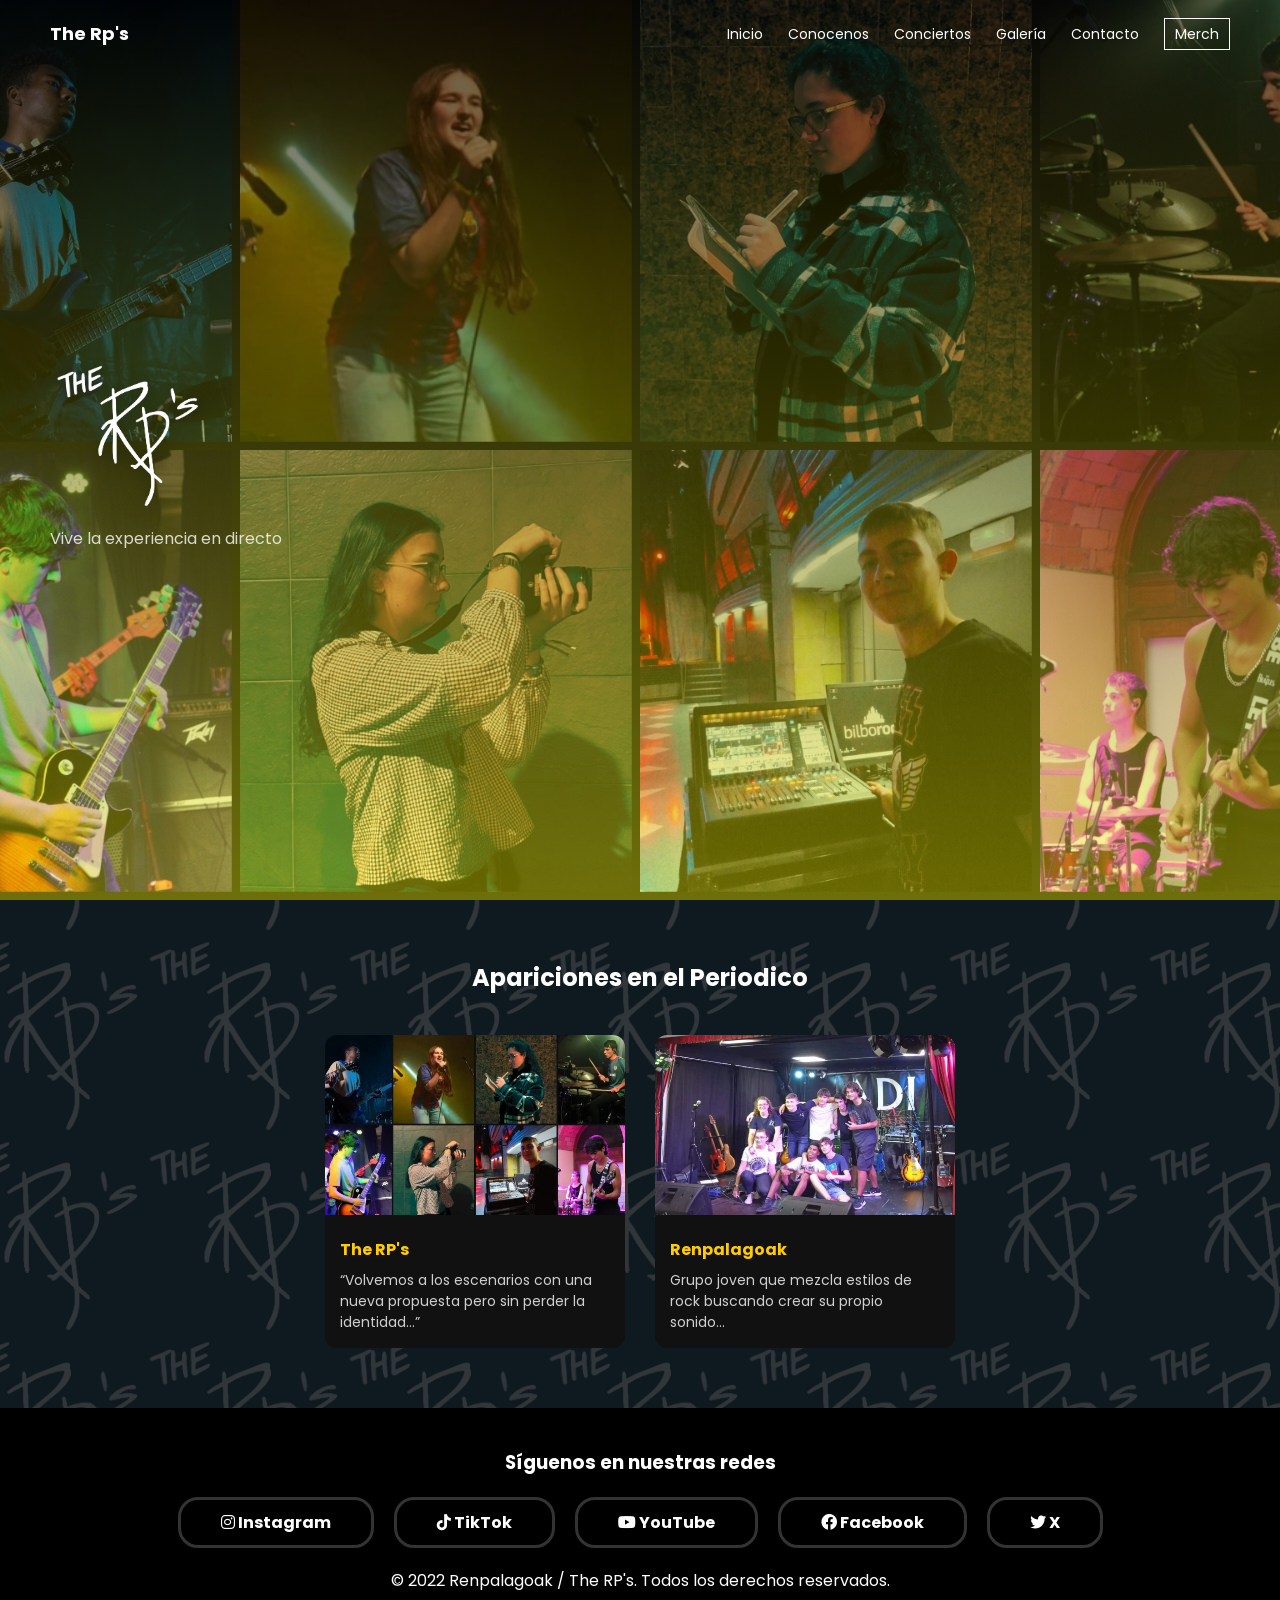
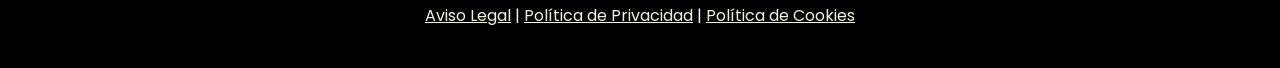
==== index.html @ 379bed2d "Rename inicio.html to index.html" ====
<!DOCTYPE html>
<html lang="es">
<meta name="viewport" content="width=device-width, initial-scale=1.0">

<head>
  <meta charset="UTF-8">
  <title>The RP's - incio
  </title>
  <link rel="icon" type="image/png" href="/Fotos/logo.png">
  <link rel="stylesheet" href="/styles.css">
  <link rel="script" href="scripts.js">
  <link href="https://fonts.googleapis.com/css2?family=Poppins:wght@300;400;600;700&display=swap" rel="stylesheet">
  <link rel="stylesheet" href="https://cdnjs.cloudflare.com/ajax/libs/font-awesome/6.0.0/css/all.min.css">
</head>

<body>

  <!-- HEADER / NAV -->
  <header class="header">
    <nav class="navbar">
      <div class="logo">The Rp's</div>
      <ul class="menu">
        <li><a href="/inicio/">Inicio</a></li>
        <li><a href="/conocenos/">Conocenos</a></li>
        <li><a href="/conciertos/">Conciertos</a></li>
        <li><a href="/fotos/">Galería</a></li>
        <li><a href="/contacto/">Contacto</a></li>
        <li><a href="/merch/" class="btn">Merch</a></li>
      </ul>
    </nav>


    <div class="hero">
      <img src="/Fotos/logo.png" alt="The RP's" class="logo-concierto">
      <p class="animate__fadeInRight animate__slower">Vive la experiencia en directo</p>
    </div>
  </header>

  
<section class="prensa">
  <h3>Apariciones en el Periodico</h3>

  <div class="contenedor-prensa">

    <!-- Periodico 1 -->
    <a href="https://www.enportugalete.com/articulo/portugalujos/the-rps-volvemos-escenarios-nueva-propuesta-perder-identidad/20260421125416018258.html"
      target="_blank" class="card-prensa">
      <img src="/Fotos/noticia1.png" alt="The RP's noticia">
      <div class="info-prensa">
        <h4>The RP's</h4>
        <p>“Volvemos a los escenarios con una nueva propuesta pero sin perder la identidad...”</p>
      </div>
    </a>

    <!-- Periodico 2 -->
    <a href="https://www.enportugalete.com/articulo/portugalujos/renpalagoak/20230926160602016319.html" target="_blank"
      class="card-prensa">
      <img src="/Fotos/noticia2.png" alt="Renpalagoak noticia">
      <div class="info-prensa">
        <h4>Renpalagoak</h4>
        <p>Grupo joven que mezcla estilos de rock buscando crear su propio sonido...</p>
      </div>
    </a>

  </div>
</section>



  <section class="redes-sociales">
    <h3>Síguenos en nuestras redes</h3>
    <div class="contenedor-iconos">
      <a href="https://instagram.com/the_rp_s" target="_blank" class="red-link">
        <i class="fab fa-instagram"></i> Instagram
      </a>

      <a href="https://www.tiktok.com/@the_rp_s" target="_blank" class="red-link">
        <i class="fab fa-tiktok"></i> TikTok
      </a>

      <a href="https://www.youtube.com/@Renpalagoak" target="_blank" class="red-link">
        <i class="fab fa-youtube"></i> YouTube
      </a>

      <a href="https://www.facebook.com/profile.php?id=61555037274099&sk=photos" target="_blank" class="red-link">
        <i class="fab fa-facebook"></i> Facebook
      </a>

      <a href="https://x.com/renpalagoak" target="_blank" class="red-link">
        <i class="fab fa-twitter"></i> X
      </a>

    </div>
    <div id="pie-pagina" style="margin-top: 20px;">
      <p>&copy; 2022 Renpalagoak / The RP's. Todos los derechos reservados.</p>
      <p style="margin-top: 10px;">
        <a href="../../Politicas/aviso-legal.txt" target="_blank" style="color: beige;">Aviso Legal</a> |
        <a href="../../Politicas/politica-privacidad.txt" target="_blank" style="color: beige;">Política de Privacidad</a> |
        <a href="../../Politicas/politica-cookies.txt" target="_blank" style="color: beige;">Política de Cookies</a>
      </p>
    </div>
  </section>

</body>

</html>
---- styles.css ----
* {
    margin: 0;
    padding: 0;
    box-sizing: border-box;
    font-family: Arial, Helvetica, sans-serif;
}

/* BODY */
body {
    background-color: #0f1a20;
    color: white;
}

/* HEADER */
.header {
    height: 100vh;
    background: linear-gradient(
        rgba(0, 0, 0, 0.6),
        rgba(255, 255, 0,0.4)
    ),
    url("Fotos/fotoprincipal.jpeg");
    background-size: cover;
    background-position: center;
    background-repeat: no-repeat;
}

/* NAVBAR */
.navbar {
    display: flex;
    justify-content: space-between;
    align-items: center;
    padding: 20px 50px;
}

.logo {
    font-weight: bold;
    font-size: 18px;
}

.menu {
    list-style: none;
    display: flex;
    gap: 25px;
}

.menu a {
    text-decoration: none;
    color: white;
    font-size: 14px;
}

.menu .btn {
    border: 1px solid white;
    padding: 5px 10px;
}

/* HERO */
.hero {
    position: absolute;
    top: 40%;
    left: 50px;
}

.logo-concierto {
    width: 150px;
    max-width: 99%;
    height: auto;
    margin-bottom: 10px;
    filter: drop-shadow(2px 2px 10px rgba(0,0,0,0.5));
}

.hero h1 {
    font-size: 50px;
    margin-bottom: 10px;
}

.hero p {
    margin-bottom: 20px;
    opacity: 0.8;
}

.btn-hero {
    background: transparent;
    border: 1px solid white;
    padding: 10px 20px;
    color: white;
    cursor: pointer;
}

/* PRENSA */
.prensa {
    text-align: center;
    padding: 60px 20px;
}

.prensa h3 {
    margin-bottom: 40px;
    font-size: 24px;
}

.contenedor-prensa {
    display: flex;
    justify-content: center;
    gap: 30px;
    flex-wrap: wrap;
}

/* TARJETAS */
.card-prensa {
    width: 300px;
    background: #111;
    border-radius: 12px;
    overflow: hidden;
    text-decoration: none;
    color: white;
    transition: all 0.3s ease;
}

.card-prensa img {
    width: 100%;
    height: 180px;
    object-fit: cover;
    transition: 0.3s;
}

.info-prensa {
    padding: 15px;
    text-align: left;
}

.info-prensa h4 {
    color: #ffcc00;
    margin-bottom: 8px;
}

.info-prensa p {
    font-size: 14px;
    opacity: 0.8;
}

/* HOVER PRO */
.card-prensa:hover {
    transform: translateY(-8px);
    box-shadow: 0 15px 30px rgba(0,0,0,0.6);
}

.card-prensa:hover img {
    transform: scale(1.05);
}

.redes-sociales {
    text-align: center;
    padding: 40px 20px;
    background-color: black;
}

.contenedor-iconos {
    display: flex;
    justify-content: center;
    gap: 20px;
    margin-top: 20px;
}

.red-link {
    text-decoration: none;
    color: white;
    font-weight: bold;
    padding: 10px 40px;
    border: 3px solid #333;
    border-radius: 20px;
    transition: all 0.3s ease;
}

.red-link:hover {
    background-color: #333;
    color: white;
    transform: translateY(-3px);
}

/* MERCH */
.merch-header {
    text-align: center;
    padding: 60px 20px;
}

.merch-header h1 {
    font-size: 40px;
    margin-bottom: 10px;
}

.merch-header p {
    opacity: 0.8;
}

.merch-container {
    display: flex;
    justify-content: center;
    gap: 30px;
    padding: 40px;
    flex-wrap: wrap;
}

/* TARJETAS */
.product-card {
    background: #111;
    border-radius: 12px;
    width: 260px;
    overflow: hidden;
    transition: 0.3s;
}

.product-card:hover {
    transform: translateY(-8px);
    box-shadow: 0 10px 25px rgba(0,0,0,0.5);
}

.product-img img {
    width: 100%;
    height: 200px;
    object-fit: cover;
}

.product-info {
    padding: 15px;
    text-align: center;
}

.product-info h3 {
    margin-bottom: 10px;
}

.price {
    color: #ffcc00;
    font-weight: bold;
    margin-bottom: 15px;
}

.btn-buy {
    background: #ffcc00;
    border: none;
    padding: 10px 15px;
    cursor: pointer;
    border-radius: 20px;
    font-weight: bold;
    transition: 0.3s;
}

.btn-buy:hover {
    background: #ffaa00;
}

.red-link:hover {
    background-color: #333;
    color: white;
    transform: translateY(-3px);
}

/* HEADER MERCH */
.header-merch {
    height: 50vh;
    background: linear-gradient(
        rgba(0, 0, 0, 0.6),
        rgba(255, 255, 0,0.4)
    ),
    url("Fotos/fotoprincipal.jpeg");
    background-size: cover;
    background-position: center;
    background-repeat: no-repeat;
    position: relative;
}

.header-merch .hero {
    position: absolute;
    top: 40%;
    left: 50px;
}

.header-merch .hero h1 {
    font-size: 50px;
    margin-bottom: 10px;
}

.header-merch .hero p {
    margin-bottom: 20px;
    opacity: 0.8;
}

/* MERCH CONTAINER */
.merch-container {
    display: flex;
    justify-content: center;
    gap: 30px;
    padding: 50px 20px;
    flex-wrap: wrap;
}

.product-card {
    background: #1a1a1a;
    border-radius: 10px;
    overflow: hidden;
    width: 300px;
    transition: transform 0.3s ease;
}

.product-card:hover {
    transform: translateY(-10px);
}

.product-img {
    width: 100%;
    height: 250px;
    overflow: hidden;
}

.product-img img {
    width: 100%;
    height: 100%;
    object-fit: cover;
}

.product-info {
    padding: 20px;
    text-align: center;
}

.product-info h3 {
    margin-bottom: 10px;
    font-size: 18px;
}

.price {
    font-size: 24px;
    font-weight: bold;
    color: #ffd700;
    margin-bottom: 15px;
}

.btn-buy {
    background: transparent;
    border: 1px solid white;
    padding: 10px 20px;
    color: white;
    cursor: pointer;
    transition: all 0.3s ease;
}

.btn-buy:hover {
    background: white;
    color: #0f1a20;
}

/* CONÓCENOS */
* {
    font-family: 'Poppins', sans-serif;
}

.conocenos {
    max-width: 900px;
    margin: 4rem auto;
    padding: 3rem 2rem;
    text-align: center;
    background: rgba(255, 255, 255, 0.05);
    border-radius: 25px;
    backdrop-filter: blur(15px);
    box-shadow: 0 25px 50px rgba(0, 0, 0, 0.4);
}

.conocenos h2 {
    font-size: 2.5rem;
    background: linear-gradient(45deg, #ffd700, #ffed4a);
    -webkit-background-clip: text;
    -webkit-text-fill-color: transparent;
    background-clip: text;
    margin-bottom: 1.5rem;
    font-weight: 700;
}

.conocenos p {
    font-size: 1.1rem;
    line-height: 1.8;
    opacity: 0.9;
    max-width: 700px;
    margin: 0 auto 1.5rem;
}

.members-grid {
    display: grid;
    grid-template-columns: repeat(auto-fit, minmax(400px, 1fr));
    gap: 3rem;
    padding: 5rem 2rem;
    max-width: 1400px;
    margin: 0 auto;
}

.member-card {
    display: flex;
    align-items: center;
    gap: 1.5rem;
    background: linear-gradient(135deg, rgba(26, 26, 26, 0.9), rgba(42, 42, 42, 1));
    border-radius: 25px;
    padding: 2.5rem;
    box-shadow: 0 20px 40px rgba(0, 0, 0, 0.6);
    transition: all 0.4s ease;
    border: 1px solid rgba(255, 215, 0, 0.2);
    position: relative;
    overflow: hidden;
}

.member-card::before {
    content: '';
    position: absolute;
    top: 0;
    left: 0;
    right: 0;
    height: 4px;
    background: linear-gradient(90deg, #ffd700, #ffed4a);
}

.member-card:hover {
    transform: translateY(-15px) scale(1.02);
    box-shadow: 0 35px 70px rgba(255, 215, 0, 0.3);
}

.side-img {
    width: 70px;
    height: 70px;
    object-fit: cover;
    opacity: 0.8;
    transition: all 0.3s ease;
    flex-shrink: 0;
}

.side-img:hover {
    opacity: 1;
    transform: scale(1.1);
}

.member-img {
    width: 150px;
    height: 150px;
    object-fit: cover;
    border-radius: 10%;
    box-shadow: 0 15px 35px rgba(0, 0, 0, 0.7);
    border: 2px solid #ffd700;
    flex-shrink: 0;
}

.member-content {
    flex: 1;
    display: flex;
    flex-direction: column;
    align-items: center;
    gap: 1rem;
    text-align: center;
}

.member-article h3 {
    font-size: 1.8rem;
    background: linear-gradient(45deg, #ffd700, #ffed4a);
    -webkit-background-clip: text;
    -webkit-text-fill-color: transparent;
    background-clip: text;
    margin-bottom: 1rem;
    font-weight: 600;
}

.member-article p {
    font-size: 1.05rem;
    line-height: 1.7;
    opacity: 0.95;
}

.footer {
    text-align: center;
    padding: 2.5rem 2rem;
    background: rgba(0, 0, 0, 0.5);
    margin-top: 3rem;
}

.footer p {
    margin-bottom: 0.5rem;
}

.footer a {
    color: #ffd700;
    text-decoration: none;
    transition: color 0.3s;
}

.footer a:hover {
    color: #ffed4a;
    text-decoration: underline;
}

.separator {
    width: 80%;
    height: 1px;
    background-color: #000000;
    margin: 2rem auto;
    border: #333 solid 10px;
    font-size: larger;
}

.programmer-img {
    width: 200px;
    height: 200px;
    object-fit: cover;
    border-radius: 10%;
    box-shadow: 0 15px 35px rgba(0, 0, 0, 0.7);
    border: 4px solid #ffd700;
    margin-top: 2rem;
}

/* RESPONSIVE */
@media (max-width: 1024px) {
    .header { height: 50vh; background-position: top; }
    .header-merch { height: 45vh; background-position: top; }
    .header-merch .hero { top: 50%; left: 20px; }
    .header-merch .hero h1 { font-size: 2.5rem; }
    .hero { top: 30%; left: 20px; font-size: smaller; }
    .members-grid { grid-template-columns: repeat(auto-fit, minmax(350px, 1fr)); gap: 2rem; }
    .contenedor-iconos { flex-direction: column; gap: 15px; }
    .conocenos { margin: 2rem 1rem; padding: 2.5rem 1.5rem; }
}

@media (max-width: 768px) {
    .header { height: 40vh; background-position: top; }
    .header-merch { height: 35vh; background-position: top; }
    .header-merch .hero { top: 45%; left: 20px; }
    .header-merch .hero h1 { font-size: 2rem; }
    .members-grid { grid-template-columns: 1fr; padding: 3rem 1rem; gap: 2rem; }
    .member-card { flex-direction: column; gap: 1.5rem; padding: 2rem; }
    .conocenos { margin: 2rem 1rem; padding: 2.5rem 1.5rem; }
    .conocenos h2 { font-size: 2rem; }
    .hero { top: 20%; left: 20px; font-size: smaller; }
    .contenedor-iconos { flex-direction: column; gap: 15px; }
}

@media (max-width: 480px) {
    .header { height: 30vh; background-position: top; }
    .header-merch { height: 25vh; background-position: top; }
    .header-merch .hero { top: 60%; left: 15px; }
    .header-merch .hero h1 { font-size: 1rem; }
    .hero { top: 12%; left: 15px; font-size: 14px; }
    .hero img { width: 50px; height: auto; }
    .navbar { padding: 15px 20px; flex-direction: column; gap: 1rem; }
    .logo { font-size: 24px; }
    .menu { gap: 15px; }
    .contenedor-iconos { flex-direction: column; gap: 15px; }
    .conocenos { margin: 2rem 1rem; top: 2rem; padding: 2.5rem 1.5rem; }
    .conocenos h2 { font-size: 1.5rem; }
    .conocenos p { font-size: 0.9rem; }
}

/* CALENDARIO (Conciertos) */

.eventos-proximos {
    display: flex;
    flex-direction: column;
    gap: 20px;
    margin-top: 20px;
    margin-bottom: 40px;
}

.evento {
    background: rgba(255, 255, 255, 0.05);
    border-radius: 12px;
    padding: 20px;
    border: 1px solid rgba(255, 255, 255, 0.1);
    transition: all 0.3s ease;
    backdrop-filter: blur(10px);
}

.calendario-page {
    padding: 40px 20px 60px;
    max-width: 1200px;
    margin: 0 auto;
}

.calendario-page h2 { margin-bottom: 10px; text-align: center; }

.calendario-wrap {
    margin-top: 18px;
    display: grid;
    grid-template-columns: 1.3fr 1fr;
    gap: 16px;
    align-items: start;
}

.calendario-header {
    grid-column: 1 / -1;
    display: flex;
    justify-content: space-between;
    align-items: center;
    gap: 12px;
    padding: 16px 18px;
    background: rgba(255,255,255,0.05);
    border-radius: 16px;
    backdrop-filter: blur(10px);
}

.calendario-controls {
    display: flex;
    align-items: center;
    gap: 12px;
}

.calendario-titulo {
    min-width: 160px;
    text-align: center;
    font-weight: 700;
    letter-spacing: 0.2px;
}

.btn-cal {
    background: transparent;
    border: 1px solid rgba(255, 255, 255, 0.45);
    color: white;
    width: 38px;
    height: 38px;
    border-radius: 12px;
    cursor: pointer;
    transition: 0.2s;
}

.btn-cal:hover { border-color: #ffd700; transform: translateY(-1px); }

.calendario-grid {
    grid-column: 1;
    display: grid;
    grid-template-columns: repeat(7, 1fr);
    gap: 8px;
    padding: 16px;
    background: rgba(255,255,255,0.04);
    border-radius: 16px;
    backdrop-filter: blur(10px);
}

.dia-nombre {
    text-align: center;
    font-weight: 700;
    opacity: 0.85;
    padding: 6px 0;
    border-bottom: 1px dashed rgba(255,255,255,0.12);
    backdrop-filter: blur(10px);
}

.calendario-dias {
    grid-column: 1;
    display: grid;
    grid-template-columns: repeat(7, 1fr);
    gap: 8px;
    padding: 0 16px 16px;
    background: rgba(255,255,255,0.04);
    border-radius: 16px;
    margin-top: -8px;
    backdrop-filter: blur(10px);
}

.dia {
    height: 72px;
    border-radius: 14px;
    border: 1px solid rgba(255,255,255,0.12);
    background: rgba(17,17,17,0.3);
    cursor: pointer;
    color: white;
    padding: 8px;
    text-align: left;
    display: flex;
    flex-direction: column;
    justify-content: space-between;
    backdrop-filter: blur(10px);
}

.dia-empty {
    border: 1px dashed rgba(255,255,255,0.08);
    background: transparent;
    cursor: default;
    backdrop-filter: blur(10px);
}

.dia:hover { border-color: rgba(255,215,0,0.45); transform: translateY(-1px); }

.dia-selected { border-color: #ffd700; background: rgba(255, 215, 0, 0.08); }

.dia-num { font-weight: 700; font-size: 14px; }

.dia-dots {
    display: flex;
    gap: 4px;
    flex-wrap: wrap;
    align-items: center;
}

.dot {
    width: 7px;
    height: 7px;
    border-radius: 50%;
    background: #ffd700;
    display: inline-block;
}

.dot-more {
    font-size: 11px;
    opacity: 0.9;
    color: #ffd700;
}

.calendario-panel {
    grid-column: 2;
    padding: 18px;
    background: rgba(255,255,255,0.04);
    border-radius: 16px;
    border: 1px solid rgba(255,255,255,0.08);
    backdrop-filter: blur(10px);
}

.eventos-list { margin-top: 12px; display: flex; flex-direction: column; gap: 10px; }

.evento-item {
    padding: 12px 12px;
    border-radius: 14px;
    border: 1px solid rgba(255,255,255,0.10);
    background: rgba(10,10,10,0.25);
    display: flex;
    justify-content: space-between;
    gap: 10px;
    backdrop-filter: blur(10px);
}

.evento-title { font-weight: 700; margin-bottom: 6px; }

.evento-meta, .evento-desc { font-size: 13px; opacity: 0.9; }

.meta-label { color: #ffd700; font-weight: 700; }

.evento-actions { display: flex; align-items: flex-start; }

.btn-del {
    background: transparent;
    border: 1px solid rgba(255,255,255,0.25);
    color: white;
    border-radius: 12px;
    padding: 6px 10px;
    cursor: pointer;
}

.btn-del:hover { border-color: #ff5b5b; color: #ffb3b3; }

.evento-empty { padding: 12px; border-radius: 14px; border: 1px dashed rgba(255,255,255,0.2); opacity: 0.9; }

.evento-form {
    margin-top: 14px;
    padding-top: 14px;
    border-top: 1px solid rgba(255,255,255,0.10);
    backdrop-filter: blur(10px);
}

.evento-form h4 { margin-bottom: 10px; }

.evento-form form { display: grid; gap: 10px; }

.evento-form label { display: grid; gap: 6px; }

.evento-form span { font-size: 12px; opacity: 0.9; font-weight: 700; }

.evento-form input, .evento-form textarea {
    width: 100%;
    border-radius: 12px;
    border: 1px solid rgba(255,255,255,0.15);
    background: rgba(0,0,0,0.25);
    color: white;
    padding: 10px;
    outline: none;
}

.evento-form input:focus, .evento-form textarea:focus {
    border-color: #ffd700;
}

.form-actions { display: flex; justify-content: flex-end; }

.btn-save {
    background: #ffd700;
    border: none;
    color: #0f1a20;
    padding: 10px 14px;
    border-radius: 14px;
    font-weight: 800;
    cursor: pointer;
}

.btn-save:hover { background: #ffed4a; }

.calendario-note { margin-top: 10px; opacity: 0.8; font-size: 12px; }

.calendario-footer {
    margin-top: 18px;
    text-align: center;
    opacity: 0.9;
}

@media (max-width: 980px) {
    .calendario-wrap { grid-template-columns: 1fr; }
    .calendario-grid, .calendario-dias, .calendario-panel { grid-column: 1; }
}

/* Contacto */
.contacto-container {
    max-width: 600px;
    margin: 4rem auto;
    padding: 3rem 2rem;
    background: rgba(255, 255, 255, 0.05);
    border-radius: 25px;
    backdrop-filter: blur(15px);
    box-shadow: 0 25px 50px rgba(0, 0, 0, 0.4);
}

.contacto-container h1 {
    font-size: 2.5rem;
    background: linear-gradient(45deg, #ffd700, #ffed4a);
    -webkit-background-clip: text;
    -webkit-text-fill-color: transparent;
    background-clip: text;
    margin-bottom: 1.5rem;
    font-weight: 700;
}

.contacto-form {
    display: flex;
    flex-direction: column;
    gap: 1.5rem;
}

.contacto-form label {
    display: flex;
    flex-direction: column;
    gap: 6px;
    font-weight: 600;
}

.contacto-info {
    display: flex;
    flex-direction: column;
    gap: 1.5rem;
    margin-bottom: 2rem;
}

.contacto-item {
    display: flex;
    align-items: center;
    gap: 12px;
}

/* FONDO */
body {
    background-color: #0f1a20 !important;
    background: url("/Fotos/logoFondo.png") repeat center/ 200px 200px;
}
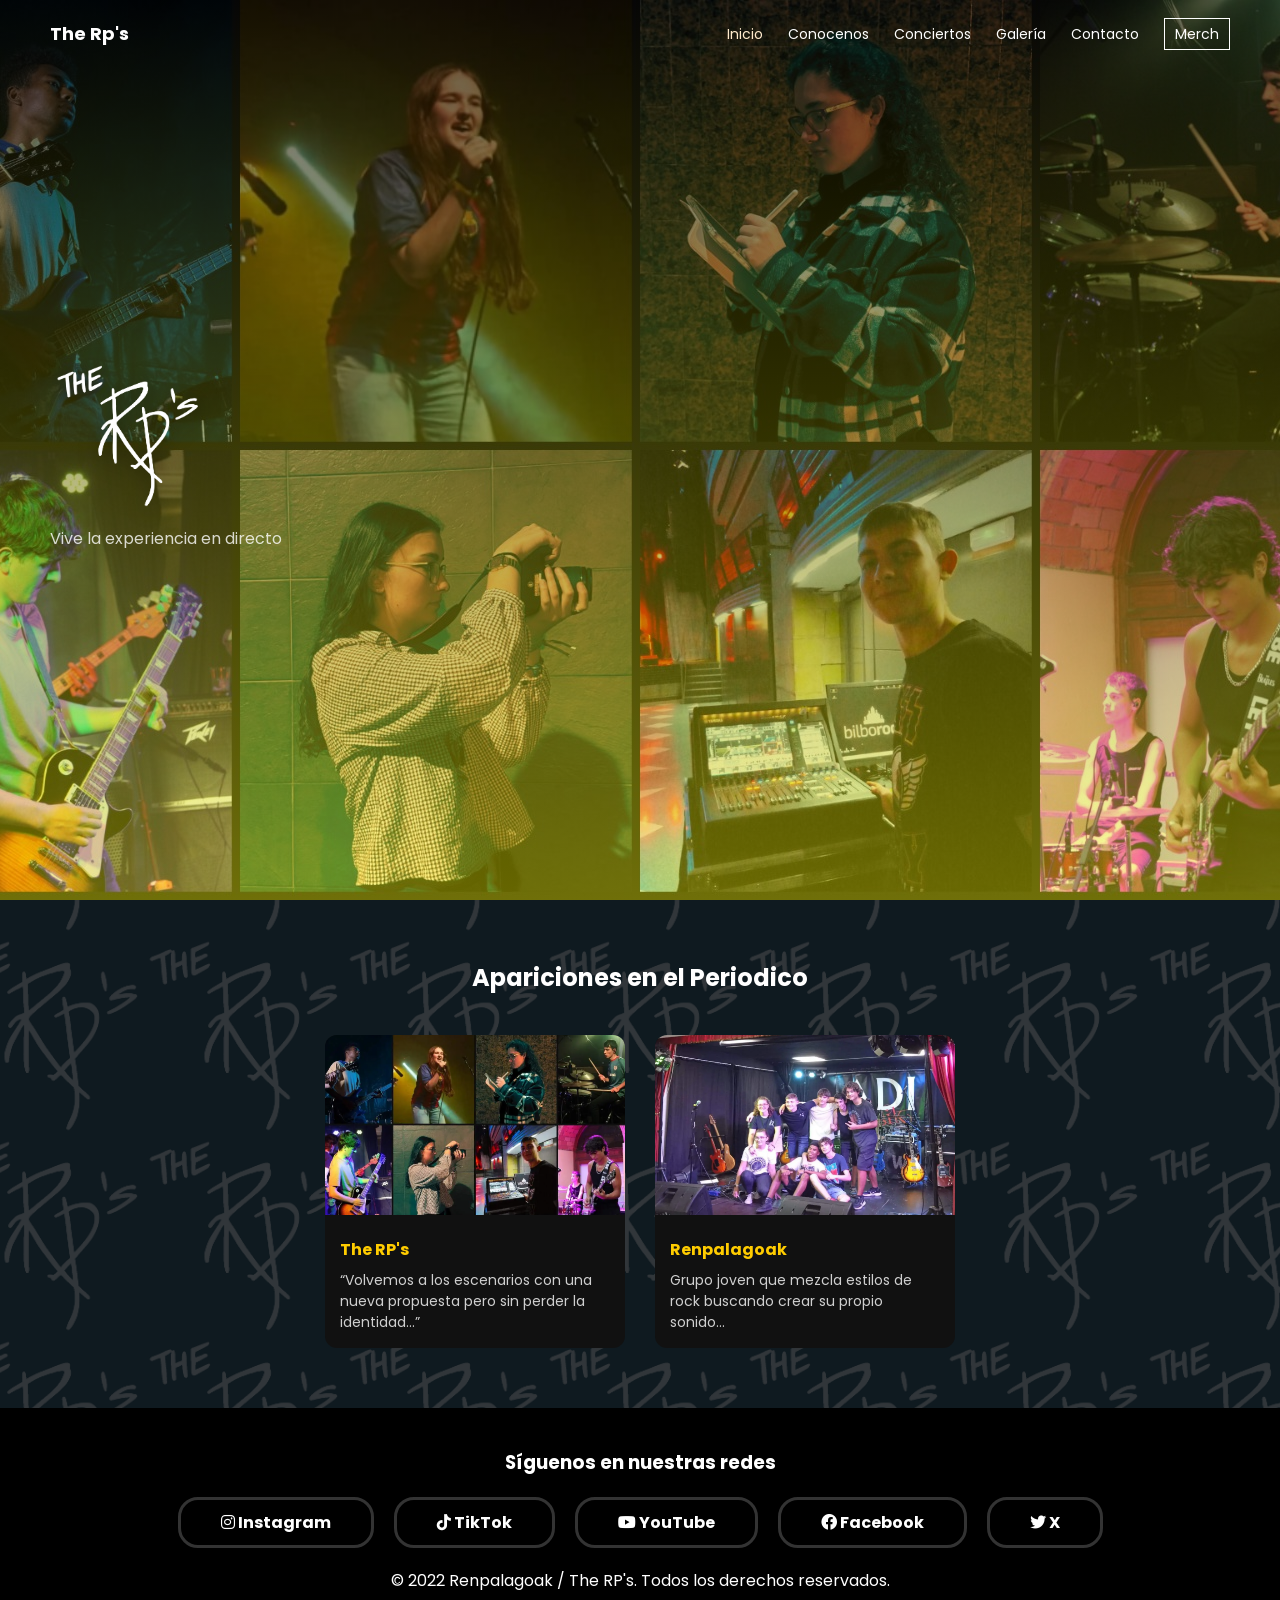
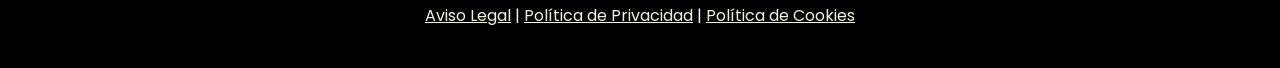
==== commit abd4a318: "Mejoras en la navegación y extras" ====
--- a/index.html
+++ b/index.html
@@ -4,10 +4,9 @@
 
 <head>
   <meta charset="UTF-8">
-  <title>The RP's - incio
-  </title>
-  <link rel="icon" type="image/png" href="/Fotos/logo.png">
-  <link rel="stylesheet" href="/styles.css">
+  <title>The RP's - incio</title>
+  <link rel="icon" type="image/png" href="Fotos/logo.png">
+  <link rel="stylesheet" href="styles.css">
   <link rel="script" href="scripts.js">
   <link href="https://fonts.googleapis.com/css2?family=Poppins:wght@300;400;600;700&display=swap" rel="stylesheet">
   <link rel="stylesheet" href="https://cdnjs.cloudflare.com/ajax/libs/font-awesome/6.0.0/css/all.min.css">
@@ -20,18 +19,18 @@
     <nav class="navbar">
       <div class="logo">The Rp's</div>
       <ul class="menu">
-        <li><a href="/inicio/">Inicio</a></li>
-        <li><a href="/conocenos/">Conocenos</a></li>
-        <li><a href="/conciertos/">Conciertos</a></li>
-        <li><a href="/fotos/">Galería</a></li>
-        <li><a href="/contacto/">Contacto</a></li>
-        <li><a href="/merch/" class="btn">Merch</a></li>
+        <li><a style="color: blanchedalmond;" href="index.html">Inicio</a></li>
+        <li><a href="conocenos.html">Conocenos</a></li>
+        <li><a href="conciertos.html">Conciertos</a></li>
+        <li><a href="fotos.html">Galería</a></li>
+        <li><a href="contacto.html">Contacto</a></li>
+        <li><a href="merch.html" class="btn">Merch</a></li>
       </ul>
     </nav>
 
 
     <div class="hero">
-      <img src="/Fotos/logo.png" alt="The RP's" class="logo-concierto">
+      <img src="Fotos/logo.png" alt="The RP's" class="logo-concierto">
       <p class="animate__fadeInRight animate__slower">Vive la experiencia en directo</p>
     </div>
   </header>
@@ -45,7 +44,7 @@
     <!-- Periodico 1 -->
     <a href="https://www.enportugalete.com/articulo/portugalujos/the-rps-volvemos-escenarios-nueva-propuesta-perder-identidad/20260421125416018258.html"
       target="_blank" class="card-prensa">
-      <img src="/Fotos/noticia1.png" alt="The RP's noticia">
+      <img src="Fotos/noticia1.png" alt="The RP's noticia">
       <div class="info-prensa">
         <h4>The RP's</h4>
         <p>“Volvemos a los escenarios con una nueva propuesta pero sin perder la identidad...”</p>
@@ -55,7 +54,7 @@
     <!-- Periodico 2 -->
     <a href="https://www.enportugalete.com/articulo/portugalujos/renpalagoak/20230926160602016319.html" target="_blank"
       class="card-prensa">
-      <img src="/Fotos/noticia2.png" alt="Renpalagoak noticia">
+      <img src="Fotos/noticia2.png" alt="Renpalagoak noticia">
       <div class="info-prensa">
         <h4>Renpalagoak</h4>
         <p>Grupo joven que mezcla estilos de rock buscando crear su propio sonido...</p>
@@ -94,9 +93,9 @@
     <div id="pie-pagina" style="margin-top: 20px;">
       <p>&copy; 2022 Renpalagoak / The RP's. Todos los derechos reservados.</p>
       <p style="margin-top: 10px;">
-        <a href="../../Politicas/aviso-legal.txt" target="_blank" style="color: beige;">Aviso Legal</a> |
-        <a href="../../Politicas/politica-privacidad.txt" target="_blank" style="color: beige;">Política de Privacidad</a> |
-        <a href="../../Politicas/politica-cookies.txt" target="_blank" style="color: beige;">Política de Cookies</a>
+        <a href="Politicas/aviso-legal.txt" target="_blank" style="color: beige;">Aviso Legal</a> |
+        <a href="Politicas/politica-privacidad.txt" target="_blank" style="color: beige;">Política de Privacidad</a> |
+        <a href="Politicas/politica-cookies.txt" target="_blank" style="color: beige;">Política de Cookies</a>
       </p>
     </div>
   </section>
--- a/styles.css
+++ b/styles.css
@@ -87,6 +87,76 @@
     cursor: pointer;
 }
 
+/*MENU RESPONSIVE*/
+@media (max-width: 768px) {
+    .navbar {
+        flex-direction: column;
+        gap: 15px;
+    }
+    .logo {
+        font-size: 24px;
+    }
+    .menu {
+        flex-direction: column;
+        gap: 15px;
+        margin-left: 60%;
+        align-items: flex-end;
+        border: 1px solid white;
+        border-radius: 20px;
+        background: rgba(0,0,0,0.5);
+        padding: 10px;        
+        font-size: 7px;
+    }
+
+    .menu > *:hover {
+        background-color: #d3cbcb;
+        color: #333;
+        transform: translateY(-3px);
+    }
+
+    .hero {
+        top: 30%;
+        left: 20px;
+        font-size: smaller;
+    }
+}
+
+@media (max-width: 480px) {
+    .hero {
+        top: 20%;
+        left: 15px;
+        font-size: 14px;
+    }
+    .hero img {
+        width: 50px;
+        height: auto;
+    }
+    .menu {
+        flex-direction: column;
+        gap: 15px;
+        margin-left: 60%;
+        align-items: flex-end;
+        border: 1px solid white;
+        border-radius: 20px;
+        background: rgba(0,0,0,0.5);
+        padding: 10px;
+        font-size: 7px;
+    }
+
+    .menu > *:hover {
+        background-color: #d3cbcb;
+        color: #333;
+        transform: translateY(-3px);
+    }
+}
+
+@media (max-width: 1024px) {
+    .header {
+        height: 50vh;
+        background-position: top;
+    }
+}
+
 /* PRENSA */
 .prensa {
     text-align: center;
@@ -262,7 +332,7 @@
         rgba(0, 0, 0, 0.6),
         rgba(255, 255, 0,0.4)
     ),
-    url("Fotos/fotoprincipal.jpeg");
+    url("/Fotos/fotoprincipal.jpeg");
     background-size: cover;
     background-position: center;
     background-repeat: no-repeat;
@@ -650,7 +720,7 @@
     display: grid;
     grid-template-columns: repeat(7, 1fr);
     gap: 8px;
-    padding: 0 16px 16px;
+    padding: 16px 16px 16px;
     background: rgba(255,255,255,0.04);
     border-radius: 16px;
     margin-top: -8px;
@@ -855,5 +925,5 @@
 /* FONDO */
 body {
     background-color: #0f1a20 !important;
-    background: url("/Fotos/logoFondo.png") repeat center/ 200px 200px;
+    background: url("Fotos/logoFondo.png") repeat center/ 200px 200px;
 }
